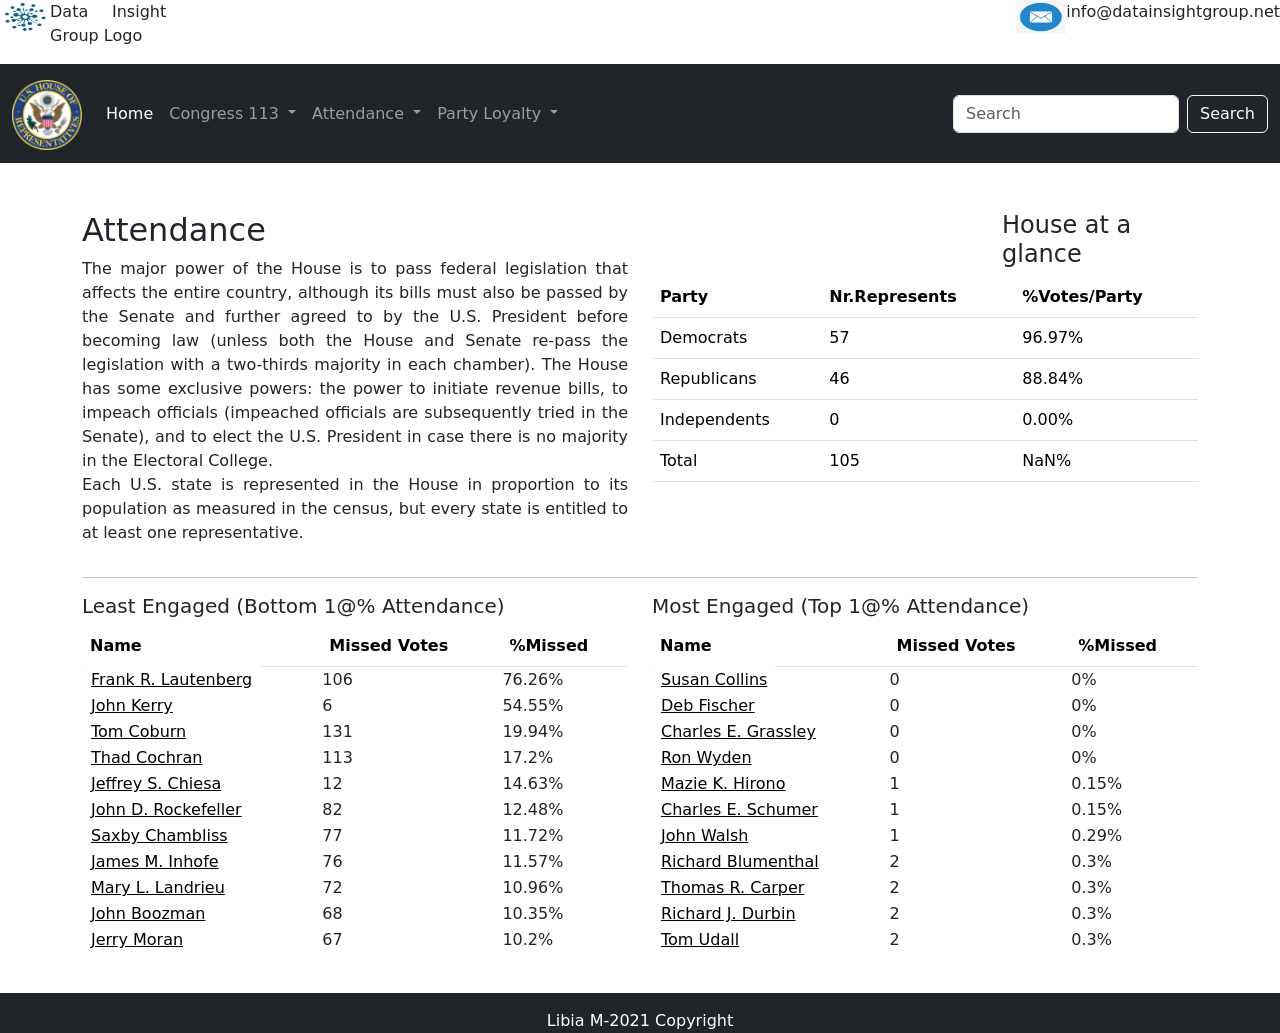
==== senatorAttendance.html @ 91a15283 "Add files via upload" ====
<!DOCTYPE html>
<html lang="en">

<head>
    <meta charset="UTF-8">
    <meta http-equiv="X-UA-Compatible" content="IE=edge">
    <meta name="viewport" content="width=device-width, initial-scale=1.0">
    <title>Senator</title>
    <link rel="stylesheet" href="./css/style.css">
    <link href="https://cdn.jsdelivr.net/npm/bootstrap@5.1.3/dist/css/bootstrap.min.css" rel="stylesheet" integrity="sha384-1BmE4kWBq78iYhFldvKuhfTAU6auU8tT94WrHftjDbrCEXSU1oBoqyl2QvZ6jIW3" crossorigin="anonymous">

</head>

<body>
    <div class="encabezado" id="senateAttendance">
        <a href="#">
            <img src="img/logodata.png" alt="" width="50" height="34">
        </a>
        <p class="mover">Data Insight Group Logo</p>
        <a href="#">
            <img src="img/correo.jpg" alt="" width="50" height="34">
        </a>
        <p>info@datainsightgroup.net</p>
    </div>
    <nav class="navbar  navbar-expand-sm navbar-dark bg-dark">
        <div class="container-fluid">
            <a class="navbar-brand" href="#">
                <img src="img/pngegg.png" alt="" width="70" height="70" class="d-inline-block align-text-top"></a>
            <button class="navbar-toggler" type="button" data-bs-toggle="collapse" data-bs-target="#navbarNavDropdown" aria-controls="navbarNavDropdown" aria-expanded="false" aria-label="Toggle navigation">
                <span class="navbar-toggler-icon"></span>
              </button>
            <div class="collapse navbar-collapse" id="navbarNavDropdown">
                <ul class="navbar-nav">
                    <li class="nav-item">
                        <a class="nav-link active" aria-current="page" href="index.html">Home</a>
                    </li>
                    <li class="nav-item dropdown">
                        <a class="nav-link dropdown-toggle" href="#" id="navbarDropdownMenuLink" role="button" data-bs-toggle="dropdown" aria-expanded="false">
                      Congress 113
                    </a>
                        <ul class="dropdown-menu" aria-labelledby="navbarDropdownMenuLink">
                            <li><a class="dropdown-item" href="house.html">House</a></li>
                            <li><a class="dropdown-item" href="senator.html">Senator</a></li>
                        </ul>
                    </li>
                    <li class="nav-item dropdown">
                        <a class="nav-link dropdown-toggle" href="#" id="navbarDropdownMenuLink" role="button" data-bs-toggle="dropdown" aria-expanded="false">
                     Attendance
                    </a>
                        <ul class="dropdown-menu" aria-labelledby="navbarDropdownMenuLink">
                            <li><a class="dropdown-item" href="houseAttendance.html">House</a></li>
                            <li><a class="dropdown-item" href="#">Senator</a></li>
                        </ul>
                    </li>
                    <li class="nav-item dropdown">
                        <a class="nav-link dropdown-toggle" href="#" id="navbarDropdownMenuLink" role="button" data-bs-toggle="dropdown" aria-expanded="false">
                    Party Loyalty
                    </a>
                        <ul class="dropdown-menu" aria-labelledby="navbarDropdownMenuLink">
                            <li><a class="dropdown-item" href="housePartyLoyalty.html">House</a></li>
                            <li><a class="dropdown-item" href="senatorPartyLoyalty.html">Senator</a></li>
                        </ul>
                    </li>
                </ul>
            </div>
            <form class="d-flex">
                <input class="form-control me-2" type="search" placeholder="Search" aria-label="Search">
                <button class="btn btn-outline-light" type="submit">Search</button>
            </form>
        </div>
    </nav>

    <div class="container">
        <div class=" row mt-5 ">
            <div class="col-md-6 col-sm-12">
                <h2>Attendance</h2>
                <p>
                    The major power of the House is to pass federal legislation that affects the entire country, although its bills must also be passed by the Senate and further agreed to by the U.S. President before becoming law (unless both the House and Senate re-pass
                    the legislation with a two-thirds majority in each chamber). The House has some exclusive powers: the power to initiate revenue bills, to impeach officials (impeached officials are subsequently tried in the Senate), and to elect the
                    U.S. President in case there is no majority in the Electoral College.
                    <br /> Each U.S. state is represented in the House in proportion to its population as measured in the census, but every state is entitled to at least one representative.
                </p>
            </div>
            <div class="col-md-6 col-sm-12">
                <h4>House at a glance</h4>
                <table class="table table table-hover">
                    <tr>
                        <th>Party</th>
                        <th>Nr.Represents</th>
                        <th>%Votes/Party</th>
                    </tr>

                    <tr id="democrats_td">
                        <td>Democrats</td>
                    </tr>
                    <tr id="republicans_td">
                        <td>Republicans</td>
                    </tr>
                    <tr id="independents_td">
                        <td>Independents</td>
                    </tr>
                    <tr id="total_td">
                        <td>Total</td>
                    </tr>
                </table>
            </div>
        </div>
        <hr>
        <div class="row">
            <div class="col-md-6 col-sm-12 ">
                <h5>Least Engaged (Bottom 1@% Attendance) </h5>
                <table class="table table table-hover" id="senate_least_engaged">
                    <tr>
                        <th>Name</th>
                        <th>Missed Votes</th>
                        <th>%Missed</th>
                    </tr>

                </table>

            </div>

            <div class="col-md-6 col-sm-12">
                <h5>Most Engaged (Top 1@% Attendance) </h5>
                <table class="table table table-hover" id="senate_most_engaged">
                    <tr>
                        <th>Name</th>
                        <th>Missed Votes</th>
                        <th>%Missed</th>
                    </tr>
                </table>
            </div>
        </div>


    </div>

    <!-- Footer -->
    <footer class="page-footer text-white text-center pt-3 mt-4 bg-dark">
        Libia M-2021 Copyright
    </footer>
    <!-- Footer -->






    <script src="https://cdn.jsdelivr.net/npm/@popperjs/core@2.10.2/dist/umd/popper.min.js" integrity="sha384-7+zCNj/IqJ95wo16oMtfsKbZ9ccEh31eOz1HGyDuCQ6wgnyJNSYdrPa03rtR1zdB" crossorigin="anonymous"></script>
    <script src="https://cdn.jsdelivr.net/npm/bootstrap@5.1.3/dist/js/bootstrap.min.js" integrity="sha384-QJHtvGhmr9XOIpI6YVutG+2QOK9T+ZnN4kzFN1RtK3zEFEIsxhlmWl5/YESvpZ13" crossorigin="anonymous"></script>


    <script src="./json/senate-data.js"></script>
    <script src="./codigo/senatorStatics.js"></script>
    <script src="./codigo/senateIntegrateStatic.js"></script>




</body>

</html>
---- css/style.css ----
#more {
    display: none;
}

h4 {
    margin-left: 350px;
}

p {
    text-align: justify;
}

.encabezado {
    display: inline-flex;
}

.mover {
    margin-right: 850px;
}

@media (max-width: 576px) {
    .encabezado {
        display: inline-flex;
    }
    .encabezado p {
        font-size: 12px;
    }
    .encabezado img {
        display: none;
    }
    .mover {
        margin-right: 50px;
    }
}
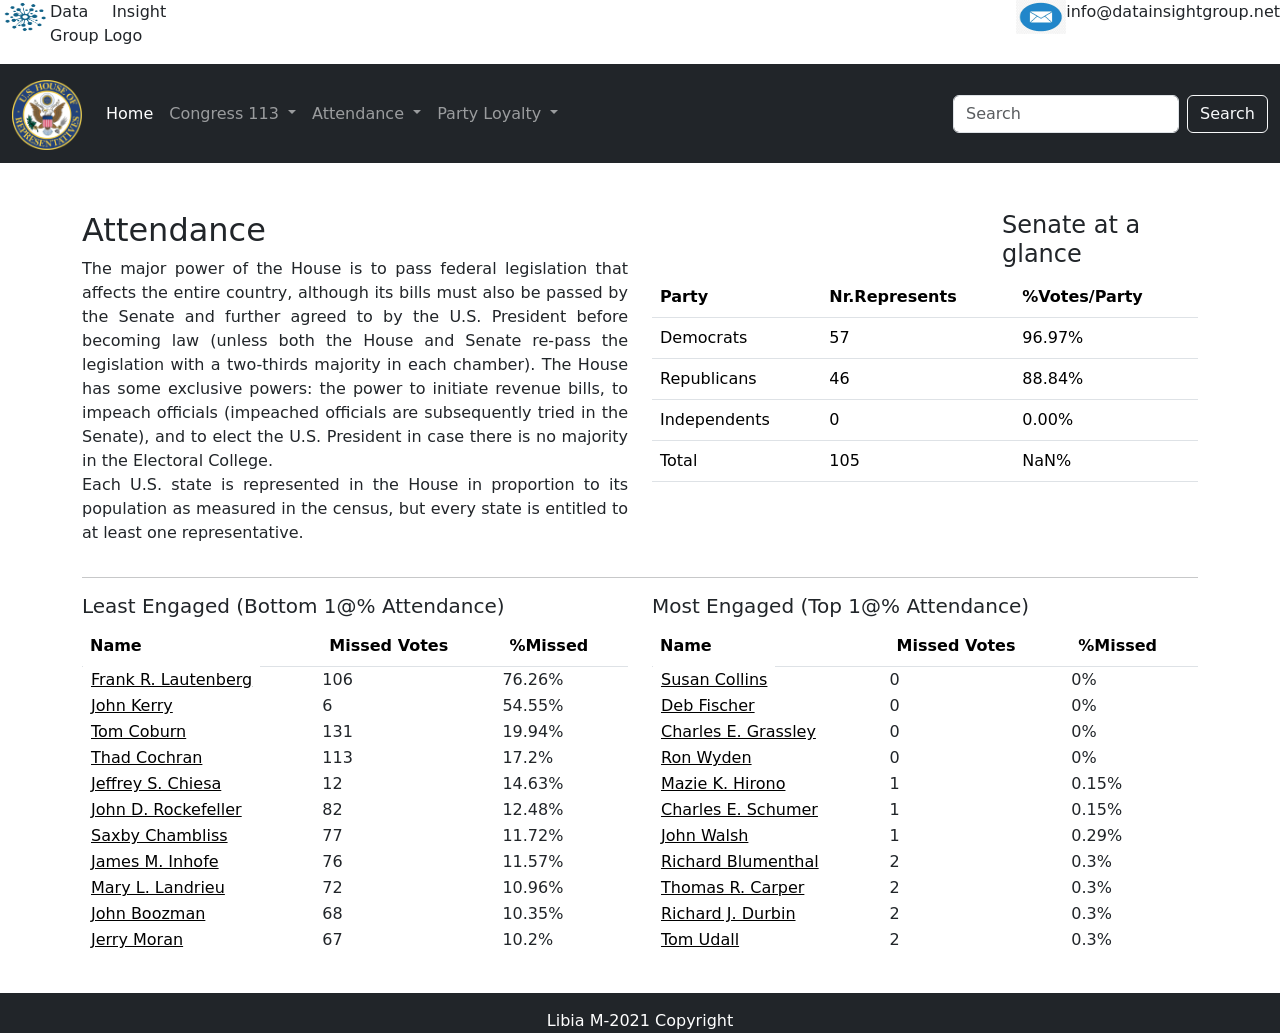
==== commit 0642b276: "Add files via upload" ====
--- a/senatorAttendance.html
+++ b/senatorAttendance.html
@@ -82,7 +82,7 @@
                 </p>
             </div>
             <div class="col-md-6 col-sm-12">
-                <h4>House at a glance</h4>
+                <h4>Senate at a glance</h4>
                 <table class="table table table-hover">
                     <tr>
                         <th>Party</th>
